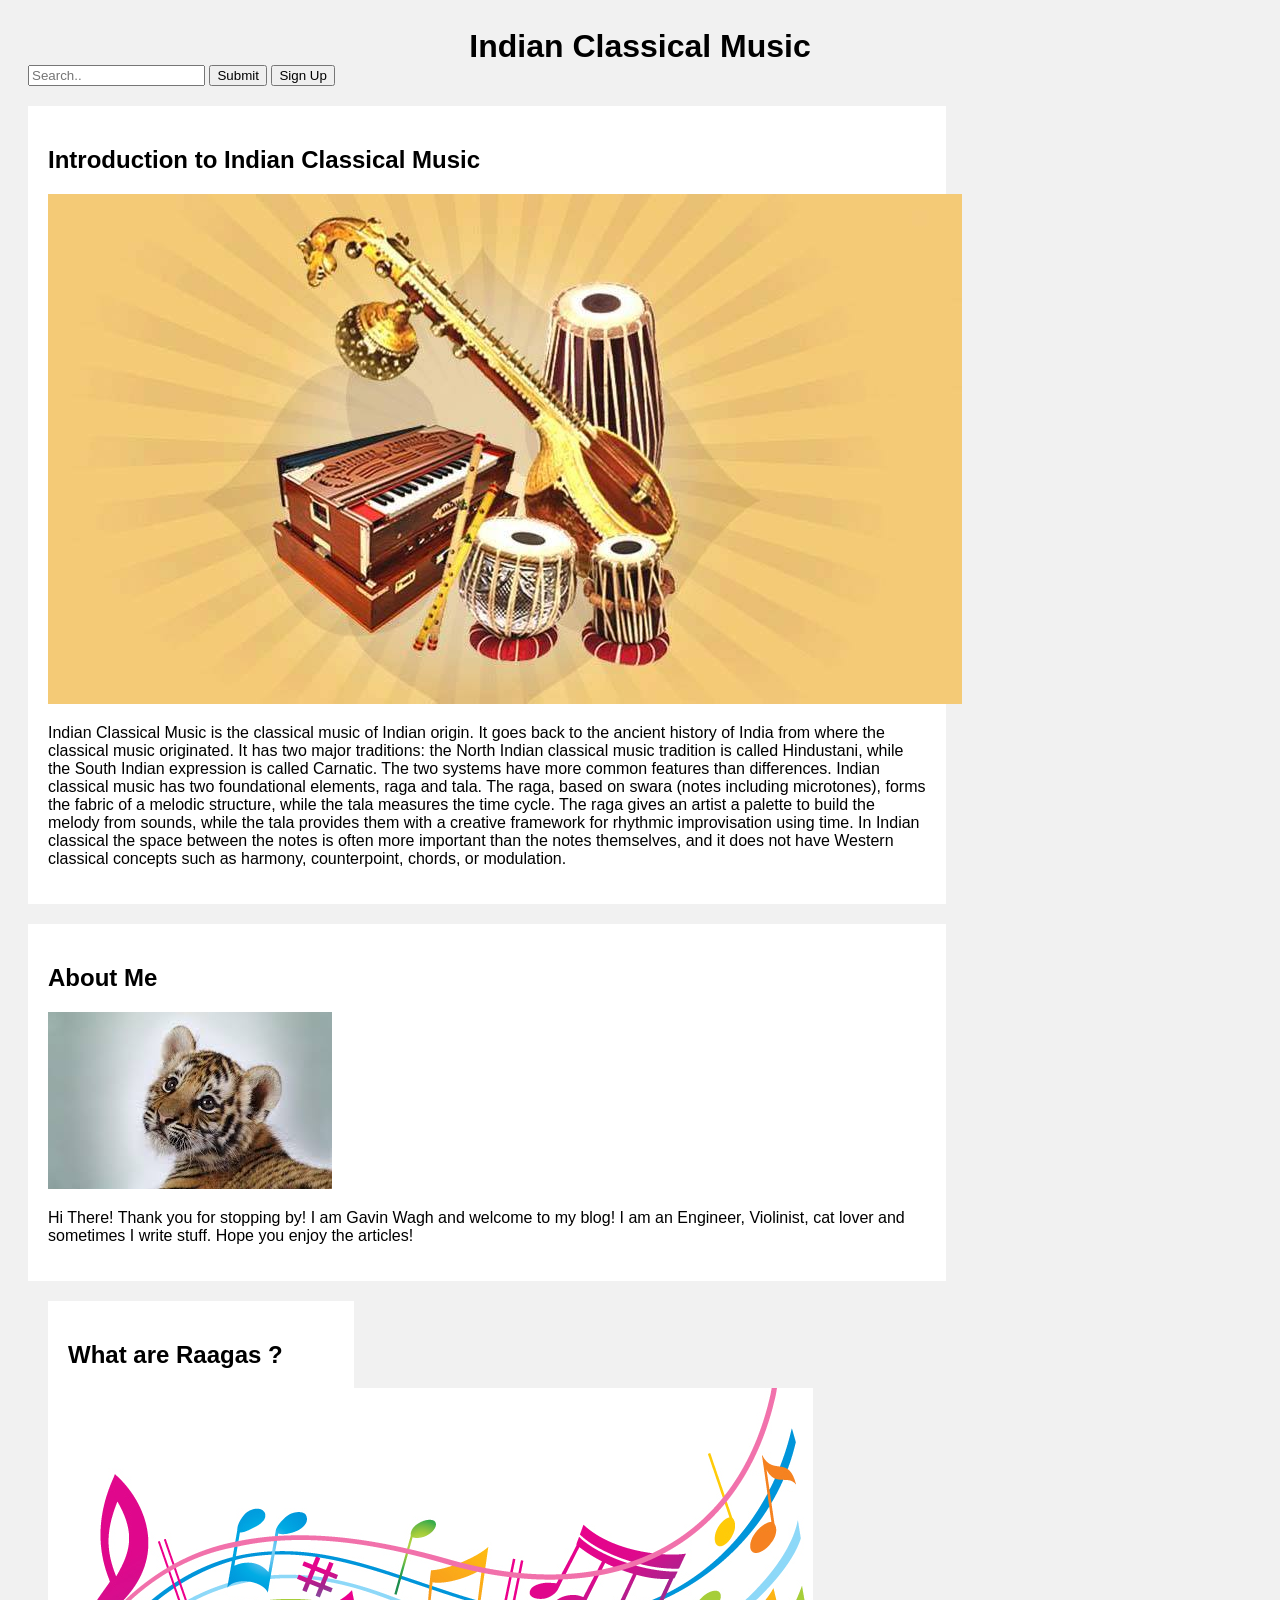
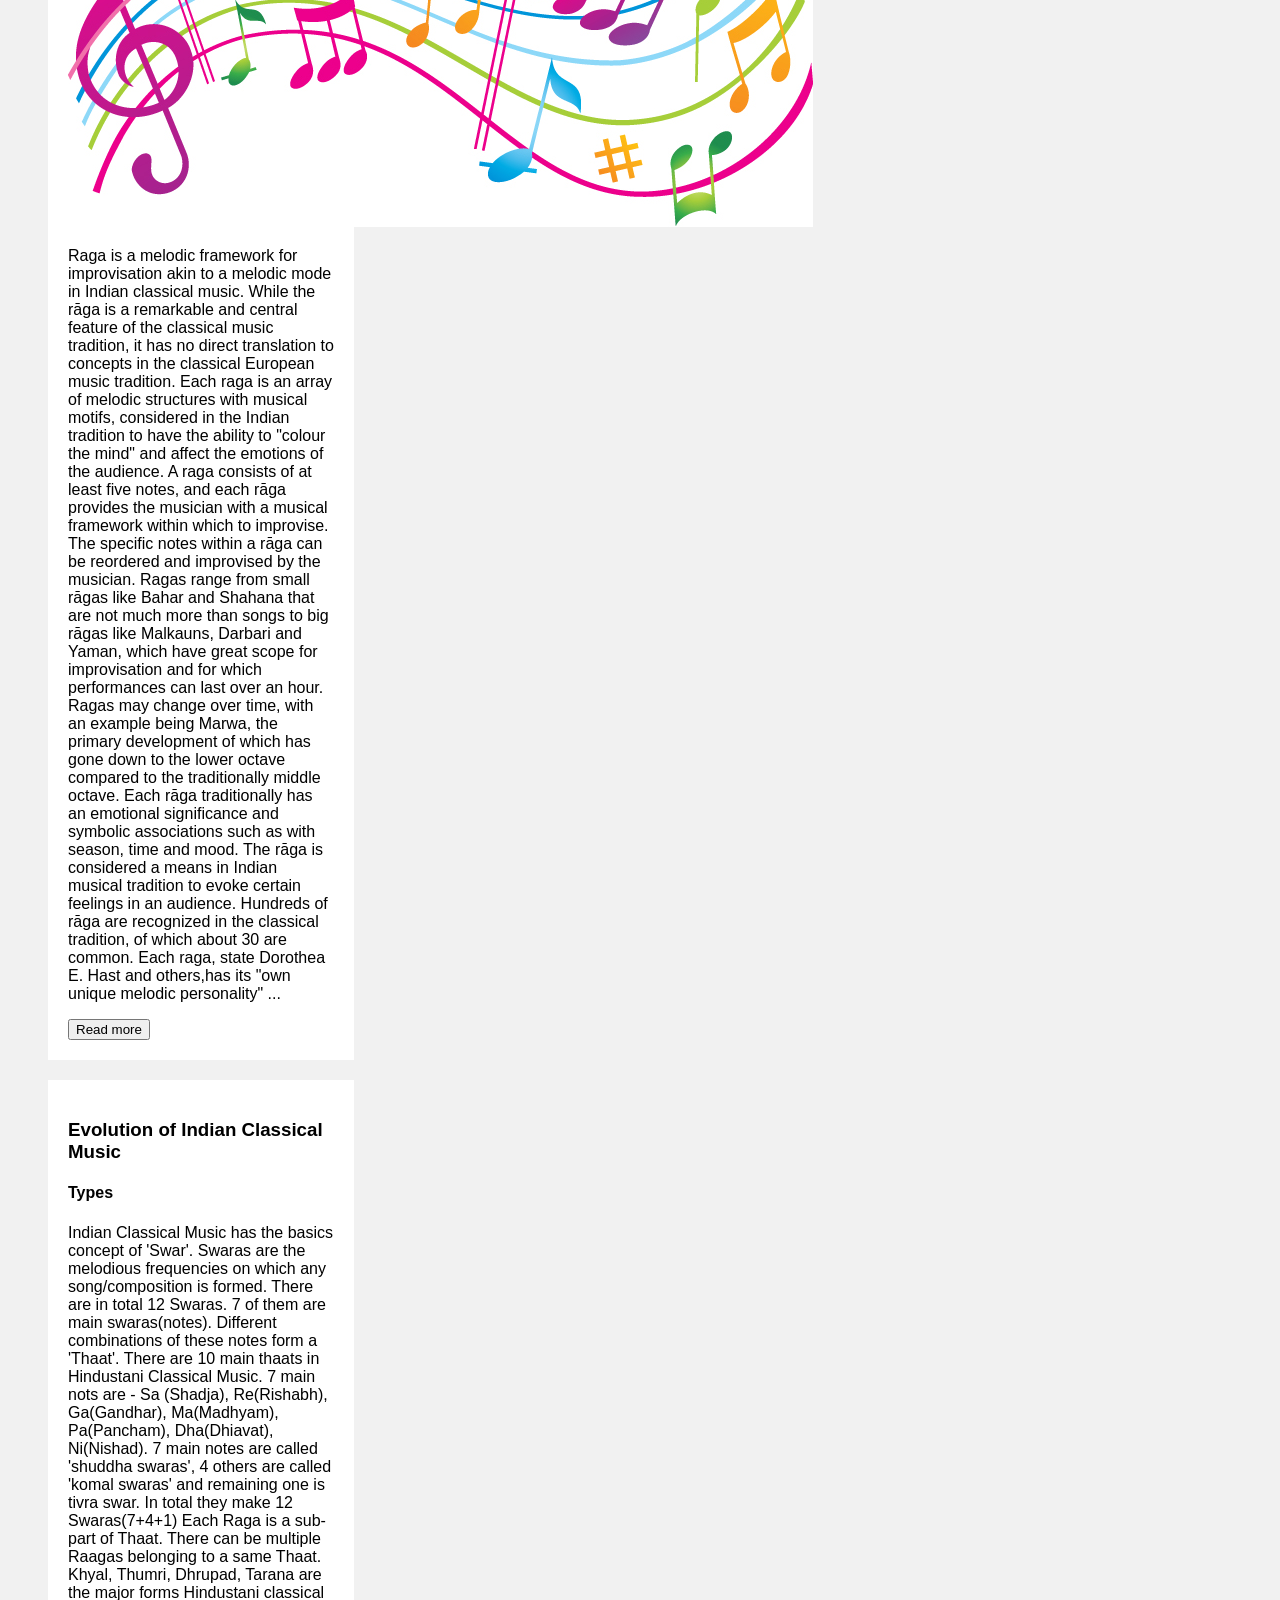
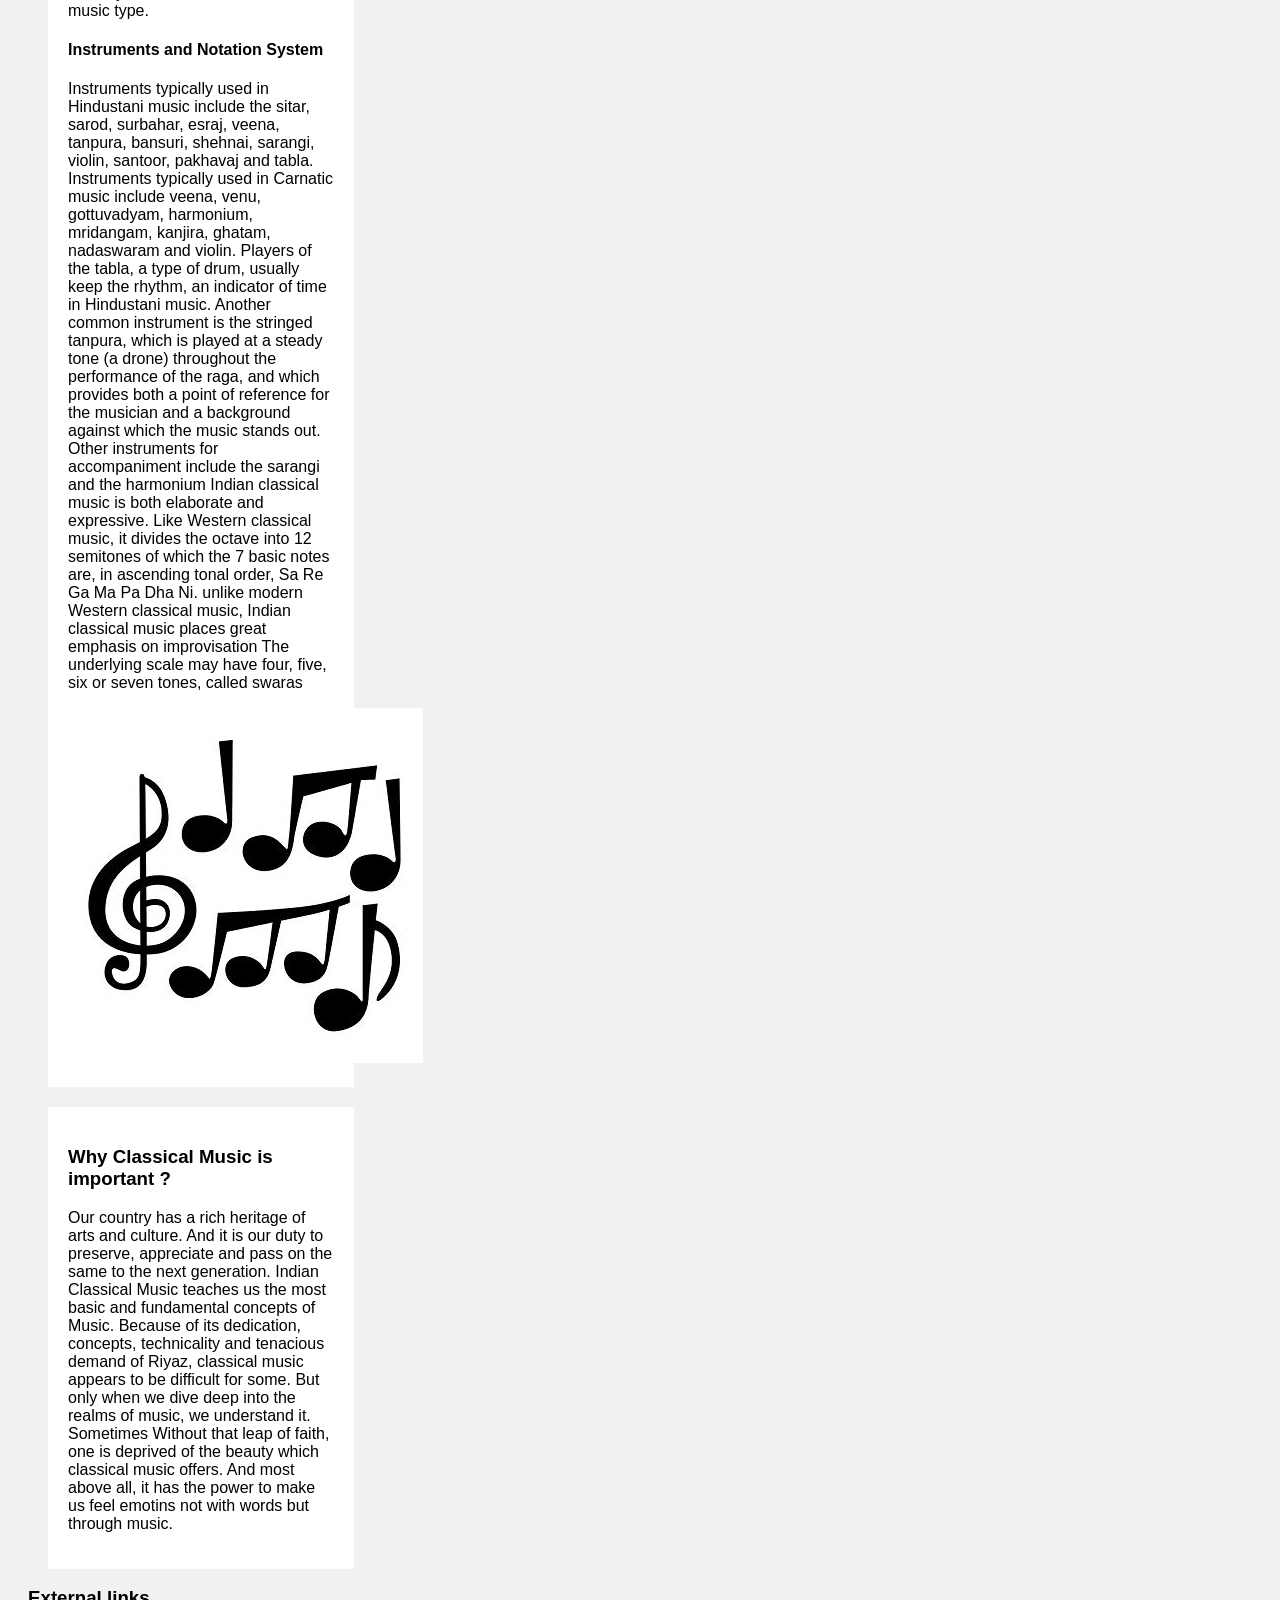
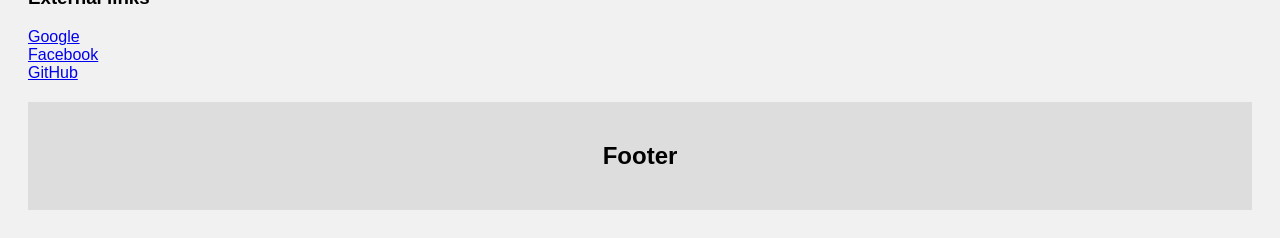
==== task.html @ 598ff1dd "Add files via upload" ====
<!doctype html>
<html lang="en">
  <head>
    <script type = "text/javascript" src="myjs1.js"> </script>
     <link rel="stylesheet" type = "text/css" href="styles1.css">
  </head>
    <div>
  <center> <b><font size="6"> Indian Classical Music </font></b> </center> <input type="text" placeholder="Search..">
  <button type="submit">Submit<i class="search"></i></button>
  <button type="submit" id = "signUpbtn" onclick="showUser()">Sign Up<i class="search"></i></button>
</div>
  <body>
    <div class="row">
      <div class="leftcolumn">
        <div class="card">
          <h2>Introduction to Indian Classical Music</h2>

<img src="indian.jpg">

          <p>Indian Classical Music is the classical music of Indian origin. It goes back to the ancient history of India from
            where the classical music originated. It has two major traditions: the North Indian classical music tradition is called Hindustani, while the South Indian expression is called Carnatic.
The two systems have more common features than differences. Indian classical music has two foundational elements, raga and tala. The raga, based on swara (notes including microtones), forms the fabric of a melodic structure, while the tala measures the time cycle. The raga gives an artist a palette to build the melody from sounds, while the tala provides them with a creative framework for rhythmic improvisation using time. In Indian classical the space between the notes is often more important than the notes themselves, and it does not have Western classical concepts such as harmony, counterpoint, chords, or modulation.
          </p>
        </div>
        <div class="card">
          <h2>About Me</h2>
        <img src="tiger.jpg">
          <p>Hi There! Thank you for stopping by! I am Gavin Wagh and welcome to my blog!
            I am an Engineer, Violinist, cat lover and sometimes I write stuff.
            Hope you enjoy the articles!
          </p>
        </div>
      </div>
      <div class="rightcolumn">
        <div class="card">
          <h2>What are Raagas ?</h2>
          <img src="raaga.jpg">
          <p>
          Raga is a melodic framework for improvisation akin to a melodic mode in Indian classical music. While the rāga is a remarkable and central feature of the classical music tradition, it has no direct translation to concepts in the classical European music tradition. Each raga is an array of melodic structures with musical motifs, considered in the Indian tradition to have the ability to "colour the mind" and affect the emotions of the audience.
A raga consists of at least five notes, and each rāga provides the musician with a musical framework within which to improvise. The specific notes within a rāga can be reordered and improvised by the musician. Ragas range from small rāgas like Bahar and Shahana that are not much more than songs to big rāgas like Malkauns, Darbari and Yaman, which have great scope for improvisation and for which performances can last over an hour. Ragas may change over time, with an example being Marwa, the primary development of which has gone down to the lower octave compared to the traditionally middle octave. Each rāga traditionally has an emotional significance and symbolic associations such as with season, time and mood. The rāga is considered a means in Indian musical tradition to evoke certain feelings in an audience. Hundreds of rāga are recognized in the classical tradition, of which about 30 are common. Each raga, state Dorothea E. Hast and others,has its "own unique melodic personality"
<span id="dots">...</span> <span id="more">
Each Raga is associated with a certain color, texture and time when its played. When a particular Raga is played at the given time it is said to completely exhibit the emotions which the Raga beholds.
Some popular Indian film songs and ghazals use rāgas in their compositions.
      </span></p>
          <button onclick="myFunction()" id="myBtn">Read more</button>

        </div>
        <div class="card">
          <h3>Evolution of Indian Classical Music</h3>

          <h4>Types</h4>
          <p>
            Indian Classical Music has the basics concept of 'Swar'. Swaras are the melodious frequencies on which any song/composition is formed. There are in total 12 Swaras.
            7 of them are main swaras(notes). Different combinations of these notes form a 'Thaat'. There are 10 main thaats in Hindustani Classical Music.
            7 main nots are - Sa (Shadja), Re(Rishabh), Ga(Gandhar), Ma(Madhyam), Pa(Pancham), Dha(Dhiavat), Ni(Nishad).
            7 main notes are called 'shuddha swaras', 4 others are called 'komal swaras' and remaining one is tivra swar. In total they make 12 Swaras(7+4+1)
            Each Raga is a sub-part of Thaat. There can be multiple Raagas belonging to a same Thaat.

            Khyal, Thumri, Dhrupad, Tarana are the major forms Hindustani classical music type.
          </p>

          <h4>Instruments and Notation System</h4>
          <p>
            Instruments typically used in Hindustani music include the sitar, sarod, surbahar, esraj, veena, tanpura, bansuri, shehnai, sarangi, violin, santoor, pakhavaj and tabla. Instruments typically used in Carnatic music include veena, venu, gottuvadyam, harmonium, mridangam, kanjira, ghatam, nadaswaram and violin.
            Players of the tabla, a type of drum, usually keep the rhythm, an indicator of time in Hindustani music. Another common instrument is the stringed tanpura, which is played at a steady tone (a drone) throughout the performance of the raga, and which provides both a point of reference for the musician and a background against which the music stands out.
            Other instruments for accompaniment include the sarangi and the harmonium

            Indian classical music is both elaborate and expressive. Like Western classical music, it divides the octave into 12 semitones of which the 7 basic notes are, in ascending tonal order, Sa Re Ga Ma Pa Dha Ni.
             unlike modern Western classical music, Indian classical music places great emphasis on improvisation
             The underlying scale may have four, five, six or seven tones, called swaras
          </p>
          <img src="notes.jpg">
        </div>
        <div class="card">
          <h3>Why Classical Music is important ?</h3>
          <p>Our country has a rich heritage of arts and culture. And it is our duty to preserve, appreciate and pass on the same
          to the next generation. Indian Classical Music teaches us the most basic and fundamental concepts of Music.
          Because of its dedication, concepts, technicality and tenacious demand of Riyaz, classical music appears to be
          difficult for some. But only when we dive deep into the realms of music, we understand it. Sometimes Without that leap of faith,
         one is deprived of the beauty which classical music offers. And most above all, it has the power to make us feel emotins not with words
       but through music.</p>
        </div>
      </div>
    </div>

<div class="external">
  <h3>External links</h3>
  <a href="https://www.google.com">Google</a> <br>
  <a href="https://www.facebook.com">Facebook</a> <br>
  <a href="https://www.github.com">GitHub</a>
</div>

    <div class="footer">
      <h2>Footer</h2>
    </div>
  </body>
</html>
---- styles1.css ----
body {
  font-family: Arial;
  padding: 20px;
  background: #f1f1f1;
}

/* Header/Blog Title */
.header {
  padding: 30px;
  font-size: 40px;
  text-align: center;
  background: white;
}

/* Create two unequal columns that floats next to each other */
/* Left column */
.leftcolumn {
  float: left;
  width: 75%;
}

/* Right column */
.rightcolumn {
  float: left;
  width: 25%;
  padding-left: 20px;
}

/* Fake image */
.fakeimg {
  background-color: #aaa;
  width: 100%;
  padding: 20px;
}
#more {display: none;}
/* Add a card effect for articles */
.card {
  background-color: white;
  padding: 20px;
  margin-top: 20px;
}

/* Clear floats after the columns */
.row:after {
  content: "";
  display: table;
  clear: both;
}

/* Footer */
.footer {
  padding: 20px;
  text-align: center;
  background: #ddd;
  margin-top: 20px;
}

/* Responsive layout - when the screen is less than 800px wide, make the two columns stack on top of each other instead of next to each other */
@media screen and (max-width: 800px) {
  .leftcolumn, .rightcolumn {
    width: 100%;
    padding: 0;
  }
}
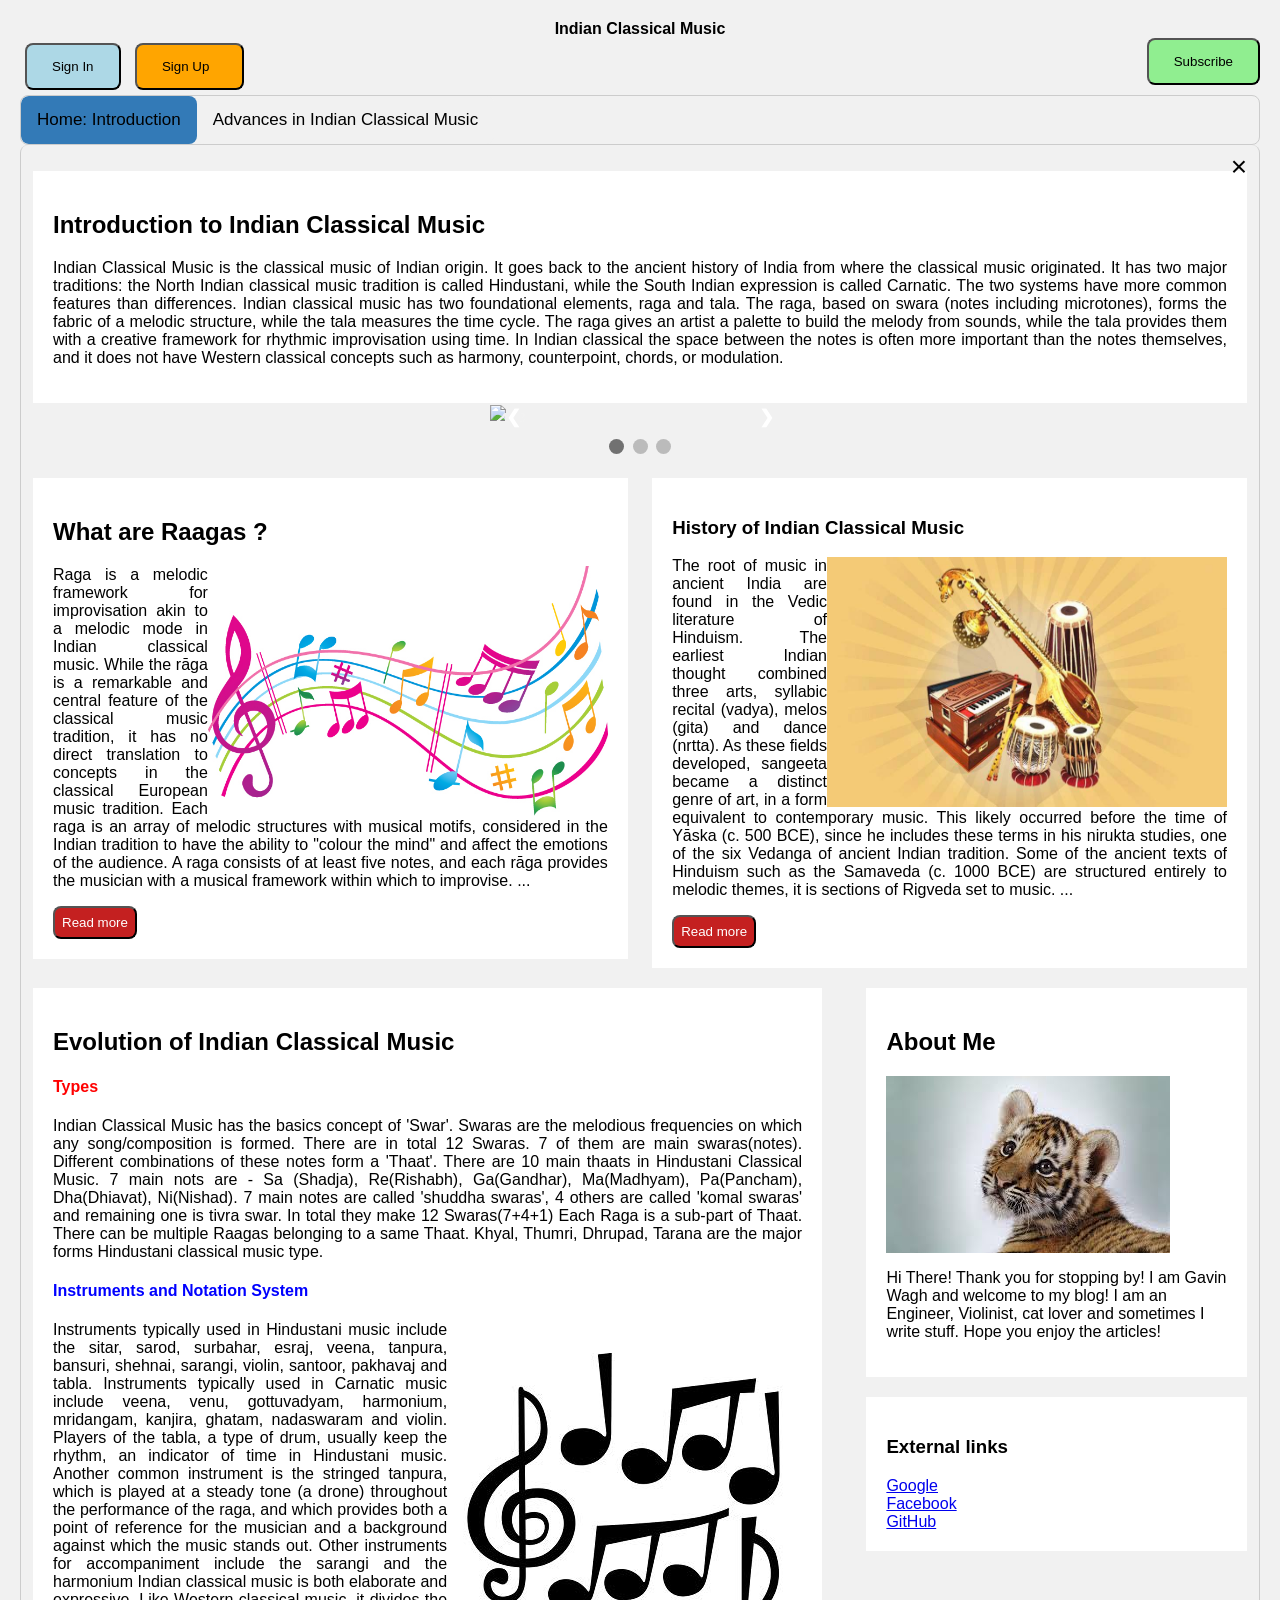
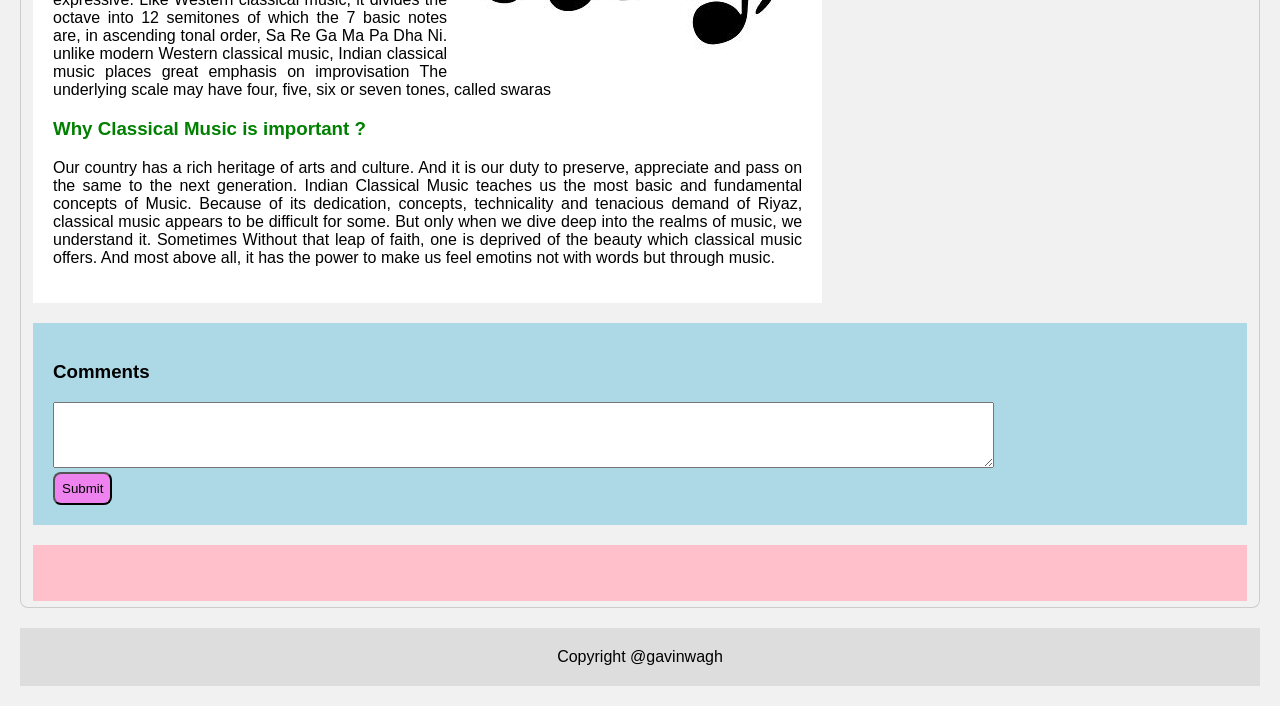
==== commit d9229cc4: "Add files via upload" ====
--- a/task.html
+++ b/task.html
@@ -1,97 +1,370 @@
 <!doctype html>
 <html lang="en">
   <head>
+    <script src="https://ajax.googleapis.com/ajax/libs/jquery/3.4.1/jquery.min.js"></script>
+    <script type="application/json" src="userDetails.json"></script>
     <script type = "text/javascript" src="myjs1.js"> </script>
+
+
+<style>
+#hide1{
+display:"none";
+}
+</style>
      <link rel="stylesheet" type = "text/css" href="styles1.css">
   </head>
-    <div>
-  <center> <b><font size="6"> Indian Classical Music </font></b> </center> <input type="text" placeholder="Search..">
-  <button type="submit">Submit<i class="search"></i></button>
-  <button type="submit" id = "signUpbtn" onclick="showUser()">Sign Up<i class="search"></i></button>
+
+  <center> <b><font="Georgia" font size="6"> Indian Classical Music </font></b> </center>
+<button type="submit" id = "signInbtn" onclick="signin()"><span>Sign In</span><i class="search"></i></button>
+<button type="submit" id = "subscribe" onclick="function3()" style="float: right;"><span>Subscribe</span></button>
+  <button type="submit" id = "signUpbtn" onclick="signUp()" ><span>Sign Up</span><i class="search"></i></button>
 </div>
   <body>
+
+    <div id="myModal1" class="modal1">
+      <!-- Modal content -->
+      <div class="modal-content1">
+        <span class="close1">&times;</span>
+
+<form style="background-color:lightblue">
+  Username:<br>
+  <input type="text" id="username1">
+  <br>
+  <br>
+  Password:<br>
+<input type="password" id="password" pattern="(?=.*\d)(?=.*[a-z])(?=.*[A-Z]).{8,}" title="Must contain at least one number and one uppercase and lowercase letter, and at least 8 or more characters">
+  <input type="submit" id="Login">
+</form>
+      </div>
+    </div>
+
+    <div id="myModal2" class="modal2">
+      <!-- Modal content -->
+      <div class="modal-content2">
+        <span class="close2">&times;</span>
+
+<form style="background-color:orange">
+
+  First Name:<br>
+  <input type="text" id="username2">
+  <br>
+  <br>
+  Last Name:<br>
+  <input type="text" id="username2">
+  <br>
+  <br>
+  Username:<br>
+  <input type="text" id="username2">
+  <br>
+  <br>
+  Email Id:<br>
+  <input type="email" id="username2" pattern="[a-z0-9._%+-]+@[a-z0-9.-]+\.[a-z]{2,}$">
+  <br>
+  <br>
+  Date of Birth:<br>
+  <input type="date" id="username2">
+  <br>
+  <br>
+  Password:<br>
+  <input type="password" id="password1" name="password1" pattern="(?=.*\d)(?=.*[a-z])(?=.*[A-Z]).{8,}" title="Must contain at least one number and one uppercase and lowercase letter, and at least 8 or more characters">
+  <br>
+  <br>
+  Confirm Password:<br>
+  <input type="password" id="confirmpasswd" name="password2">
+
+  <br>
+  <br>
+  Gender:<br>
+  <input type="radio" name="gender" value="male" checked> Male<br>
+  <input type="radio" name="gender" value="female"> Female<br>
+  <input type="radio" name="gender" value="other"> Other
+  <br><br>
+  <input type="submit" id="Login">
+</form>
+      </div>
+    </div>
+
+
+<div class="tab">
+  <button class="tablinks" onclick="openPage(event, 'Home')" id="defaultOpen">Home: Introduction</button>
+  <button class="tablinks" onclick="openPage(event, 'advances')" >Advances in Indian Classical Music</button>
+</div>
+
+<div id="Home" class="tabcontent">
+<span onclick="this.parentElement.style.display='none'" class="topright">&times</span>
     <div class="row">
-      <div class="leftcolumn">
         <div class="card">
+            <div class="main">
           <h2>Introduction to Indian Classical Music</h2>
-
-<img src="indian.jpg">
 
           <p>Indian Classical Music is the classical music of Indian origin. It goes back to the ancient history of India from
             where the classical music originated. It has two major traditions: the North Indian classical music tradition is called Hindustani, while the South Indian expression is called Carnatic.
 The two systems have more common features than differences. Indian classical music has two foundational elements, raga and tala. The raga, based on swara (notes including microtones), forms the fabric of a melodic structure, while the tala measures the time cycle. The raga gives an artist a palette to build the melody from sounds, while the tala provides them with a creative framework for rhythmic improvisation using time. In Indian classical the space between the notes is often more important than the notes themselves, and it does not have Western classical concepts such as harmony, counterpoint, chords, or modulation.
           </p>
         </div>
-        <div class="card">
-          <h2>About Me</h2>
-        <img src="tiger.jpg">
-          <p>Hi There! Thank you for stopping by! I am Gavin Wagh and welcome to my blog!
-            I am an Engineer, Violinist, cat lover and sometimes I write stuff.
-            Hope you enjoy the articles!
-          </p>
-        </div>
-      </div>
-      <div class="rightcolumn">
-        <div class="card">
-          <h2>What are Raagas ?</h2>
-          <img src="raaga.jpg">
-          <p>
-          Raga is a melodic framework for improvisation akin to a melodic mode in Indian classical music. While the rāga is a remarkable and central feature of the classical music tradition, it has no direct translation to concepts in the classical European music tradition. Each raga is an array of melodic structures with musical motifs, considered in the Indian tradition to have the ability to "colour the mind" and affect the emotions of the audience.
-A raga consists of at least five notes, and each rāga provides the musician with a musical framework within which to improvise. The specific notes within a rāga can be reordered and improvised by the musician. Ragas range from small rāgas like Bahar and Shahana that are not much more than songs to big rāgas like Malkauns, Darbari and Yaman, which have great scope for improvisation and for which performances can last over an hour. Ragas may change over time, with an example being Marwa, the primary development of which has gone down to the lower octave compared to the traditionally middle octave. Each rāga traditionally has an emotional significance and symbolic associations such as with season, time and mood. The rāga is considered a means in Indian musical tradition to evoke certain feelings in an audience. Hundreds of rāga are recognized in the classical tradition, of which about 30 are common. Each raga, state Dorothea E. Hast and others,has its "own unique melodic personality"
-<span id="dots">...</span> <span id="more">
+      </div>
+
+      <div class="slideshow-container">
+
+      <div class="mySlides fade">
+        <div class="numbertext">1 / 3</div>
+        <img src="einstein.jpg" id="defaultSlide"style="width:100%">
+        <div class="text"></div>
+      </div>
+
+      <div class="mySlides fade">
+        <div class="numbertext">2 / 3</div>
+        <img src="music4.jpg" style="width:100%">
+        <div class="text"></div>
+      </div>
+
+      <div class="mySlides fade">
+        <div class="numbertext">3 / 3</div>
+        <img src="music3.jpg" style="width:100%">
+        <div class="text"></div>
+      </div>
+
+      <a class="prev" onclick="plusSlides(-1)">&#10094;</a>
+      <a class="next" onclick="plusSlides(1)">&#10095;</a>
+
+      </div>
+      <br>
+
+      <div style="text-align:center">
+        <span class="dot" onclick="currentSlide(1)"></span>
+        <span class="dot" onclick="currentSlide(2)"></span>
+        <span class="dot" onclick="currentSlide(3)"></span>
+      </div>
+
+
+
+<div class="leftcolumn1">
+  <div class="card">
+  <h2>What are Raagas ?</h2>
+  <img id="raagas" src="raaga.jpg" height="250" width="400">
+  <p>
+  Raga is a melodic framework for improvisation akin to a melodic mode in Indian classical music. While the rāga is a remarkable and central feature of the classical music tradition, it has no direct translation to concepts in the classical European music tradition. Each raga is an array of melodic structures with musical motifs, considered in the Indian tradition to have the ability to "colour the mind" and affect the emotions of the audience.
+A raga consists of at least five notes, and each rāga provides the musician with a musical framework within which to improvise. <span id="dots1">...</span> <span id="more1">The specific notes within a rāga can be reordered and improvised by the musician. Ragas range from small rāgas like Bahar and Shahana that are not much more than songs to big rāgas like Malkauns, Darbari and Yaman, which have great scope for improvisation and for which performances can last over an hour. Ragas may change over time, with an example being Marwa, the primary development of which has gone down to the lower octave compared to the traditionally middle octave. Each rāga traditionally has an emotional significance and symbolic associations such as with season, time and mood. The rāga is considered a means in Indian musical tradition to evoke certain feelings in an audience. Hundreds of rāga are recognized in the classical tradition, of which about 30 are common. Each raga, state Dorothea E. Hast and others,has its "own unique melodic personality"
+
 Each Raga is associated with a certain color, texture and time when its played. When a particular Raga is played at the given time it is said to completely exhibit the emotions which the Raga beholds.
 Some popular Indian film songs and ghazals use rāgas in their compositions.
-      </span></p>
-          <button onclick="myFunction()" id="myBtn">Read more</button>
-
-        </div>
-        <div class="card">
-          <h3>Evolution of Indian Classical Music</h3>
-
-          <h4>Types</h4>
-          <p>
-            Indian Classical Music has the basics concept of 'Swar'. Swaras are the melodious frequencies on which any song/composition is formed. There are in total 12 Swaras.
-            7 of them are main swaras(notes). Different combinations of these notes form a 'Thaat'. There are 10 main thaats in Hindustani Classical Music.
-            7 main nots are - Sa (Shadja), Re(Rishabh), Ga(Gandhar), Ma(Madhyam), Pa(Pancham), Dha(Dhiavat), Ni(Nishad).
-            7 main notes are called 'shuddha swaras', 4 others are called 'komal swaras' and remaining one is tivra swar. In total they make 12 Swaras(7+4+1)
-            Each Raga is a sub-part of Thaat. There can be multiple Raagas belonging to a same Thaat.
-
-            Khyal, Thumri, Dhrupad, Tarana are the major forms Hindustani classical music type.
-          </p>
-
-          <h4>Instruments and Notation System</h4>
-          <p>
-            Instruments typically used in Hindustani music include the sitar, sarod, surbahar, esraj, veena, tanpura, bansuri, shehnai, sarangi, violin, santoor, pakhavaj and tabla. Instruments typically used in Carnatic music include veena, venu, gottuvadyam, harmonium, mridangam, kanjira, ghatam, nadaswaram and violin.
-            Players of the tabla, a type of drum, usually keep the rhythm, an indicator of time in Hindustani music. Another common instrument is the stringed tanpura, which is played at a steady tone (a drone) throughout the performance of the raga, and which provides both a point of reference for the musician and a background against which the music stands out.
-            Other instruments for accompaniment include the sarangi and the harmonium
-
-            Indian classical music is both elaborate and expressive. Like Western classical music, it divides the octave into 12 semitones of which the 7 basic notes are, in ascending tonal order, Sa Re Ga Ma Pa Dha Ni.
-             unlike modern Western classical music, Indian classical music places great emphasis on improvisation
-             The underlying scale may have four, five, six or seven tones, called swaras
-          </p>
-          <img src="notes.jpg">
-        </div>
-        <div class="card">
-          <h3>Why Classical Music is important ?</h3>
-          <p>Our country has a rich heritage of arts and culture. And it is our duty to preserve, appreciate and pass on the same
-          to the next generation. Indian Classical Music teaches us the most basic and fundamental concepts of Music.
-          Because of its dedication, concepts, technicality and tenacious demand of Riyaz, classical music appears to be
-          difficult for some. But only when we dive deep into the realms of music, we understand it. Sometimes Without that leap of faith,
-         one is deprived of the beauty which classical music offers. And most above all, it has the power to make us feel emotins not with words
-       but through music.</p>
-        </div>
-      </div>
-    </div>
-
-<div class="external">
+</span></p>
+  <button onclick="myFunction1()" id="myBtn1">Read more</button>
+</div>
+</div>
+
+
+<div class=rightcolumn1>
+<div class="card">
+
+<h3>History of Indian Classical Music</h3>
+<img id ="raagas" src="indian.jpg" height="250" width="400">
+
+
+<p>The root of music in ancient India are found in the Vedic literature of Hinduism. The earliest Indian thought combined three arts, syllabic recital (vadya), melos (gita) and dance (nrtta). As these fields developed, sangeeta became a distinct genre of art, in a form equivalent to contemporary music. This likely occurred before the time of Yāska (c. 500 BCE), since he includes these terms in his nirukta studies, one of the six Vedanga of ancient Indian tradition. Some of the ancient texts of Hinduism such as the Samaveda (c. 1000 BCE) are structured entirely to melodic themes, it is sections of Rigveda set to music.
+<span id="dots2">...</span> <span id="more2">
+The Samaveda is organized into two formats. One part is based on the musical meter, another by the aim of the rituals. The text is written with embedded coding, where swaras (octave notes) are either shown above or within the text, or the verse is written into parvans (knot or member) in simple words this embedded code of swaras is like the skeleton of the song. The swaras have about 12 different forms and different combinations of these swaras are made to sit under the names of different ragas. The specific code of a song clearly tells us what combination of swaras are present in a specific song. The lyrical part of the song is called "sahityam" and sahityam is just like singing the swaras altogether but using the lyrics of the song. The code in the form of swaras have even the notation of which note to be sung high and which one low. The hymns of Samaveda contain melodic content, form, rhythm and metric organization.[19] This structure is, however, not unique or limited to Samaveda. The Rigveda embeds the musical meter too, without the kind of elaboration found in the Samaveda. For example, the Gayatri mantra contains three metric lines of exactly eight syllables, with an embedded ternary rhythm.
+</span></p>
+<button onclick="myFunction2()" id="myBtn2">Read more</button>
+</div>
+</div>
+
+
+<div class="leftcolumn">
+<div class="card">
+  <h2>Evolution of Indian Classical Music</h2>
+  <h4 style="color:red">Types</h4>
+
+  <p>
+    Indian Classical Music has the basics concept of 'Swar'. Swaras are the melodious frequencies on which any song/composition is formed. There are in total 12 Swaras.
+    7 of them are main swaras(notes). Different combinations of these notes form a 'Thaat'. There are 10 main thaats in Hindustani Classical Music.
+    7 main nots are - Sa (Shadja), Re(Rishabh), Ga(Gandhar), Ma(Madhyam), Pa(Pancham), Dha(Dhiavat), Ni(Nishad).
+    7 main notes are called 'shuddha swaras', 4 others are called 'komal swaras' and remaining one is tivra swar. In total they make 12 Swaras(7+4+1)
+    Each Raga is a sub-part of Thaat. There can be multiple Raagas belonging to a same Thaat.
+
+    Khyal, Thumri, Dhrupad, Tarana are the major forms Hindustani classical music type.
+  </p>
+
+  <h4 style="color:blue">Instruments and Notation System</h4>
+  <img id = "raagas"src="notes.jpg">
+  <p>
+    Instruments typically used in Hindustani music include the sitar, sarod, surbahar, esraj, veena, tanpura, bansuri, shehnai, sarangi, violin, santoor, pakhavaj and tabla. Instruments typically used in Carnatic music include veena, venu, gottuvadyam, harmonium, mridangam, kanjira, ghatam, nadaswaram and violin.
+    Players of the tabla, a type of drum, usually keep the rhythm, an indicator of time in Hindustani music. Another common instrument is the stringed tanpura, which is played at a steady tone (a drone) throughout the performance of the raga, and which provides both a point of reference for the musician and a background against which the music stands out.
+    Other instruments for accompaniment include the sarangi and the harmonium
+
+    Indian classical music is both elaborate and expressive. Like Western classical music, it divides the octave into 12 semitones of which the 7 basic notes are, in ascending tonal order, Sa Re Ga Ma Pa Dha Ni.
+     unlike modern Western classical music, Indian classical music places great emphasis on improvisation
+     The underlying scale may have four, five, six or seven tones, called swaras
+  </p>
+
+<h3 style="color: green">Why Classical Music is important ?</h3>
+
+<p>Our country has a rich heritage of arts and culture. And it is our duty to preserve, appreciate and pass on the same
+to the next generation. Indian Classical Music teaches us the most basic and fundamental concepts of Music.
+Because of its dedication, concepts, technicality and tenacious demand of Riyaz, classical music appears to be
+difficult for some. But only when we dive deep into the realms of music, we understand it. Sometimes Without that leap of faith,
+one is deprived of the beauty which classical music offers. And most above all, it has the power to make us feel emotins not with words
+but through music.</p>
+</div>
+</div>
+
+
+<div class="rightcolumn">
+  <div class="about">
+    <h2>About Me</h2>
+  <img src="tiger.jpg">
+    <p>Hi There! Thank you for stopping by! I am Gavin Wagh and welcome to my blog!
+      I am an Engineer, Violinist, cat lover and sometimes I write stuff.
+      Hope you enjoy the articles!
+    </p>
+  </div>
+</div>
+
+<div class="rightcolumn">
+<div class="card">
   <h3>External links</h3>
   <a href="https://www.google.com">Google</a> <br>
   <a href="https://www.facebook.com">Facebook</a> <br>
   <a href="https://www.github.com">GitHub</a>
 </div>
-
-    <div class="footer">
-      <h2>Footer</h2>
-    </div>
-  </body>
+</div>
+    </div>
+
+    <div class="card" style="background-color:lightblue">
+    <h3 >Comments</h3>
+    <textarea rows="4" cols="115" id="comment"></textarea><br>
+    <button type="submit" onclick="comment()" class="search1">Submit</button>
+    </div>
+
+
+    <div id="hide1" class="card" style="background-color:pink">
+    <p><span id="display"></p>
+    </div>
+</div>
+
+<div id="advances" class="tabcontent">
+<span onclick="this.parentElement.style.display='none'" class="topright">&times</span>
+  <h3>Advances in Indian Classical Music</h3>
+  <p>Stay tuned!!</p>
+</div>
+
+<div class="footer">
+Copyright @gavinwagh
+</div>
+
+<script>
+  document.getElementById("defaultOpen").click();
+
+  var slideIndex = 1;
+showSlides(slideIndex);
+
+function plusSlides(n) {
+  showSlides(slideIndex += n);
+}
+
+function currentSlide(n) {
+  showSlides(slideIndex = n);
+}
+
+function showSlides(n) {
+  var i;
+  var slides = document.getElementsByClassName("mySlides");
+  var dots = document.getElementsByClassName("dot");
+  if (n > slides.length) {slideIndex = 1}
+  if (n < 1) {slideIndex = slides.length}
+  for (i = 0; i < slides.length; i++) {
+      slides[i].style.display = "none";
+  }
+  for (i = 0; i < dots.length; i++) {
+      dots[i].className = dots[i].className.replace(" active", "");
+  }
+  slides[slideIndex-1].style.display = "block";
+  dots[slideIndex-1].className += " active";
+  setTimeout(showSlides, 1000);
+}
+
+
+  var modal1 = document.getElementById("myModal1");
+
+  // Get the button that opens the modal
+  var btn1 = document.getElementById("signInbtn");
+
+  // Get the <span> element that closes the modal
+  var span1 = document.getElementsByClassName("close1")[0];
+
+  // When the user clicks the button, open the modal
+  function signin() {
+//  btn.onclick = function() {
+    modal1.style.display = "block";
+  }
+
+  // When the user clicks on <span> (x), close the modal
+  span1.onclick = function() {
+    modal1.style.display = "none";
+  }
+
+  // When the user clicks anywhere outside of the modal, close it
+  window.onclick = function(event) {
+    if (event.target == modal1) {
+      modal1.style.display = "none";
+    }
+  }
+
+  var modal2 = document.getElementById("myModal2");
+
+  // Get the button that opens the modal
+  var btn2 = document.getElementById("signUpbtn");
+
+  // Get the <span> element that closes the modal
+  var span2 = document.getElementsByClassName("close2")[0];
+
+  // When the user clicks the button, open the modal
+  function signUp() {
+//  btn.onclick = function() {
+    modal2.style.display = "block";
+  }
+
+  // When the user clicks on <span> (x), close the modal
+  span2.onclick = function() {
+    modal2.style.display = "none";
+  }
+
+  // When the user clicks anywhere outside of the modal, close it
+  window.onclick = function(event) {
+    if (event.target == modal2) {
+      modal2.style.display = "none";
+    }
+  }
+
+
+  var password1 = document.getElementById('password1');
+  var password2 = document.getElementById('confirmpasswd');
+       // If password not entered
+       function validatePassword(){
+if(password1.value != confirmpasswd.value) {
+ confirmpasswd.setCustomValidity("Passwords Don't Match");
+} else {
+ confirmpasswd.setCustomValidity('');
+}
+}
+
+password1.onchange = validatePassword;
+confirmpasswd.onkeyup = validatePassword;
+
+function comment() {
+  var message =  document.getElementById("comment").value
+  //var x = document.getElementById("hide").value;
+//  if (x.style.display === "none"){
+//    x.style.display = "none";
+  //}
+  //else {
+    display.innerHTML=message;
+//  }
+//  for (i=0;i<=message;i++){
+
+// }
+      }
+</script>
+
+</body>
 </html>
--- a/styles1.css
+++ b/styles1.css
@@ -12,32 +12,205 @@
   background: white;
 }
 
+
+.main {
+
+  margin-top: 20px;
+width: 100%
+padding: 10px;
+}
+
+#raagas {
+  float: right;
+}
+
+#signInbtn{
+border-radius: 8px;
+background-color: lightblue;
+padding: 14px 25px;
+transition: all 0.5s;
+  cursor: pointer;
+  margin: 5px;
+}
+
+#signInbtn span {
+  cursor: pointer;
+  display: inline-block;
+  position: relative;
+  transition: 0.5s;
+}
+
+#signInbtn:hover span {
+  padding-right: 25px;
+}
+
+#signInbtn span:after {
+  content: '\00bb';
+  position: absolute;
+  opacity: 0;
+  top: 0;
+  right: -20px;
+  transition: 0.5s;
+}
+
+
+#signInbtn:hover span:after {
+  opacity: 1;
+  right: 0;
+}
+
+#subscribe{
+border-radius: 8px;
+background-color: lightgreen;
+padding: 14px 25px;
+transition: all 0.5s;
+  cursor: pointer;
+
+}
+
+
+#signUpbtn{
+border-radius: 8px;
+background-color: orange;
+padding: 14px 25px;
+transition: all 0.5s;
+  cursor: pointer;
+  margin: 5px;
+}
+
+#signUpbtn span {
+  cursor: pointer;
+  display: inline-block;
+  position: relative;
+  transition: 0.5s;
+}
+
+#signUpbtn:hover span {
+  padding-left: 25px;
+}
+
+#signUpbtn span:after {
+  content: '\00bb';
+  position: relative;
+  opacity: 0;
+  top: 0;
+  left: -60px;
+  transition: 0.5s;
+}
+
+
+#signUpbtn:hover span:after {
+  opacity: 1;
+  right: 0;
+}
+
+#myBtn1{
+background-color: #C42020;
+padding: 7px;
+border-radius: 8px;
+color: white;
+cursor: pointer;
+}
+
+#myBtn2{
+background-color: #C42020;
+border-radius: 8px;
+padding: 7px;
+color: white;
+cursor: pointer;
+}
+
+
+#username1{
+  padding: 7px;
+  border-radius: 8px;
+}
+
+
+#password1{
+  padding: 7px;
+  border-radius: 8px;
+}
+
+#confirmpasswd{
+  padding: 7px;
+  border-radius: 8px;
+}
+
+#password{
+  padding: 7px;
+  border-radius: 8px;
+}
+
+#username2{
+  padding: 7px;
+  border-radius: 8px;
+}
+
+
+#password2{
+  padding: 7px;
+  border-radius: 8px;
+}
+
+#Login{
+background-color: darkgreen;
+padding: 7px;
+border-radius: 8px;
+color: white;
+cursor: pointer;
+}
+
 /* Create two unequal columns that floats next to each other */
 /* Left column */
 .leftcolumn {
   float: left;
-  width: 75%;
+  width: 65%;
 }
 
 /* Right column */
 .rightcolumn {
+  float: right;
+  width: 33%;
+  padding-left: 20px;
+}
+
+.leftcolumn1 {
   float: left;
-  width: 25%;
-  padding-left: 20px;
-}
-
-/* Fake image */
-.fakeimg {
-  background-color: #aaa;
-  width: 100%;
-  padding: 20px;
-}
-#more {display: none;}
+  width: 49%;
+}
+
+.rightcolumn1 {
+float: right;
+width: 49%
+
+}
+
+
+.about {
+  float: right;
+  background-color: white;
+  padding: 20px;
+  margin-top: 20px;
+}
+
+#more1 {display: none;}
+
+#more2 {display: none;}
 /* Add a card effect for articles */
 .card {
   background-color: white;
   padding: 20px;
+  text-align: justify;
   margin-top: 20px;
+}
+
+.search1{
+background-color: violet;
+text-align: center;
+border-radius: 8px;
+padding: 7px;
+cursor: pointer;
 }
 
 /* Clear floats after the columns */
@@ -46,6 +219,56 @@
   display: table;
   clear: both;
 }
+
+.tab {
+  overflow: hidden;
+  border: 1px solid #ccc;
+  border-radius: 8px;
+  background-color: #f1f1f1;
+}
+
+/* Style the buttons inside the tab */
+.tab button {
+  background-color: inherit;
+  border-radius: 8px;
+  float: left;
+  border: none;
+  outline: none;
+  cursor: pointer;
+  padding: 14px 16px;
+  transition: 0.3s;
+  font-size: 17px;
+
+}
+
+/* Change background color of buttons on hover */
+.tab button:hover {
+  background-color: #337AB7;
+  color: white;
+}
+
+/* Create an active/current tablink class */
+.tab button.active {
+  background-color: #337AB7;
+}
+
+/* Style the tab content */
+.tabcontent {
+  display: none;
+  padding: 6px 12px;
+  border: 1px solid #ccc;
+  border-radius: 8px;
+  border-top: none;
+}
+
+/* Style the close button */
+.topright {
+  float: right;
+  cursor: pointer;
+  font-size: 28px;
+}
+
+.topright:hover {color: red;}
 
 /* Footer */
 .footer {
@@ -62,3 +285,182 @@
     padding: 0;
   }
 }
+
+
+* {box-sizing: border-box}
+body {font-family: Verdana, sans-serif; margin:0}
+.mySlides {display: none;}
+img {vertical-align: middle;}
+
+/* Slideshow container */
+.slideshow-container {
+  max-width: 300px;
+  position: relative;
+  margin: auto;
+}
+
+/* Next & previous buttons */
+.prev, .next {
+  cursor: pointer;
+  position: absolute;
+  top: 50%;
+  width: auto;
+  padding: 16px;
+  margin-top: -22px;
+  color: white;
+  font-weight: bold;
+  font-size: 18px;
+  transition: 0.6s ease;
+  border-radius: 0 3px 3px 0;
+  user-select: none;
+}
+
+/* Position the "next button" to the right */
+.next {
+  right: 0;
+  border-radius: 3px 0 0 3px;
+}
+
+/* On hover, add a black background color with a little bit see-through */
+.prev:hover, .next:hover {
+  background-color: rgba(0,0,0,0.8);
+}
+
+/* Caption text */
+.text {
+  color: #f2f2f2;
+  font-size: 15px;
+  padding: 8px 12px;
+  position: absolute;
+  bottom: 8px;
+  width: 100%;
+  text-align: center;
+}
+
+/* Number text (1/3 etc) */
+.numbertext {
+  color: #f2f2f2;
+  font-size: 12px;
+  padding: 8px 12px;
+  position: absolute;
+  top: 0;
+}
+
+/* The dots/bullets/indicators */
+.dot {
+  cursor: pointer;
+  height: 15px;
+  width: 15px;
+  margin: 0 2px;
+  background-color: #bbb;
+  border-radius: 50%;
+  display: inline-block;
+  transition: background-color 0.6s ease;
+}
+
+.active, .dot:hover {
+  background-color: #717171;
+}
+
+/* Fading animation */
+.fade {
+  -webkit-animation-name: fade;
+  -webkit-animation-duration: 1.5s;
+  animation-name: fade;
+  animation-duration: 1.5s;
+}
+
+@-webkit-keyframes fade {
+  from {opacity: .4}
+  to {opacity: 1}
+}
+
+@keyframes fade {
+  from {opacity: .4}
+  to {opacity: 1}
+}
+
+/* On smaller screens, decrease text size */
+@media only screen and (max-width: 300px) {
+  .prev, .next,.text {font-size: 11px}
+}
+
+
+/* The Modal (background) */
+.modal1 {
+  display: none; /* Hidden by default */
+  position: fixed; /* Stay in place */
+  z-index: 1; /* Sit on top */
+  padding-top: 100px; /* Location of the box */
+  left: 0;
+  top: 0;
+  width: 100%; /* Full width */
+  height: 100%; /* Full height */
+  overflow: auto; /* Enable scroll if needed */
+  background-color: rgb(0,0,0); /* Fallback color */
+  background-color: rgba(0,0,0,0.4); /* Black w/ opacity */
+}
+
+/* Modal Content */
+.modal-content1 {
+  background-color: #fefefe;
+  margin: auto;
+  padding: 20px;
+  border: 1px solid #888;
+  width: 80%;
+}
+
+/* The Close Button */
+.close1 {
+  color: #aaaaaa;
+  float: right;
+  font-size: 28px;
+  font-weight: bold;
+}
+
+.close1:hover,
+.close1:focus {
+  color: #000;
+  text-decoration: none;
+  cursor: pointer;
+}
+
+
+
+.modal2 {
+  display: none; /* Hidden by default */
+  position: fixed; /* Stay in place */
+  z-index: 1; /* Sit on top */
+  padding-top: 100px; /* Location of the box */
+  left: 0;
+  top: 0;
+  width: 100%; /* Full width */
+  height: 100%; /* Full height */
+  overflow: auto; /* Enable scroll if needed */
+  background-color: rgb(0,0,0); /* Fallback color */
+  background-color: rgba(0,0,0,0.4); /* Black w/ opacity */
+}
+
+/* Modal Content */
+.modal-content2 {
+  background-color: #fefefe;
+  margin: auto;
+  padding: 20px;
+  border: 1px solid #888;
+  width: 80%;
+}
+
+/* The Close Button */
+.close2 {
+  color: #aaaaaa;
+  float: right;
+  font-size: 28px;
+  font-weight: bold;
+}
+
+.close2:hover,
+.close2:focus {
+  color: #000;
+  text-decoration: none;
+  cursor: pointer;
+}
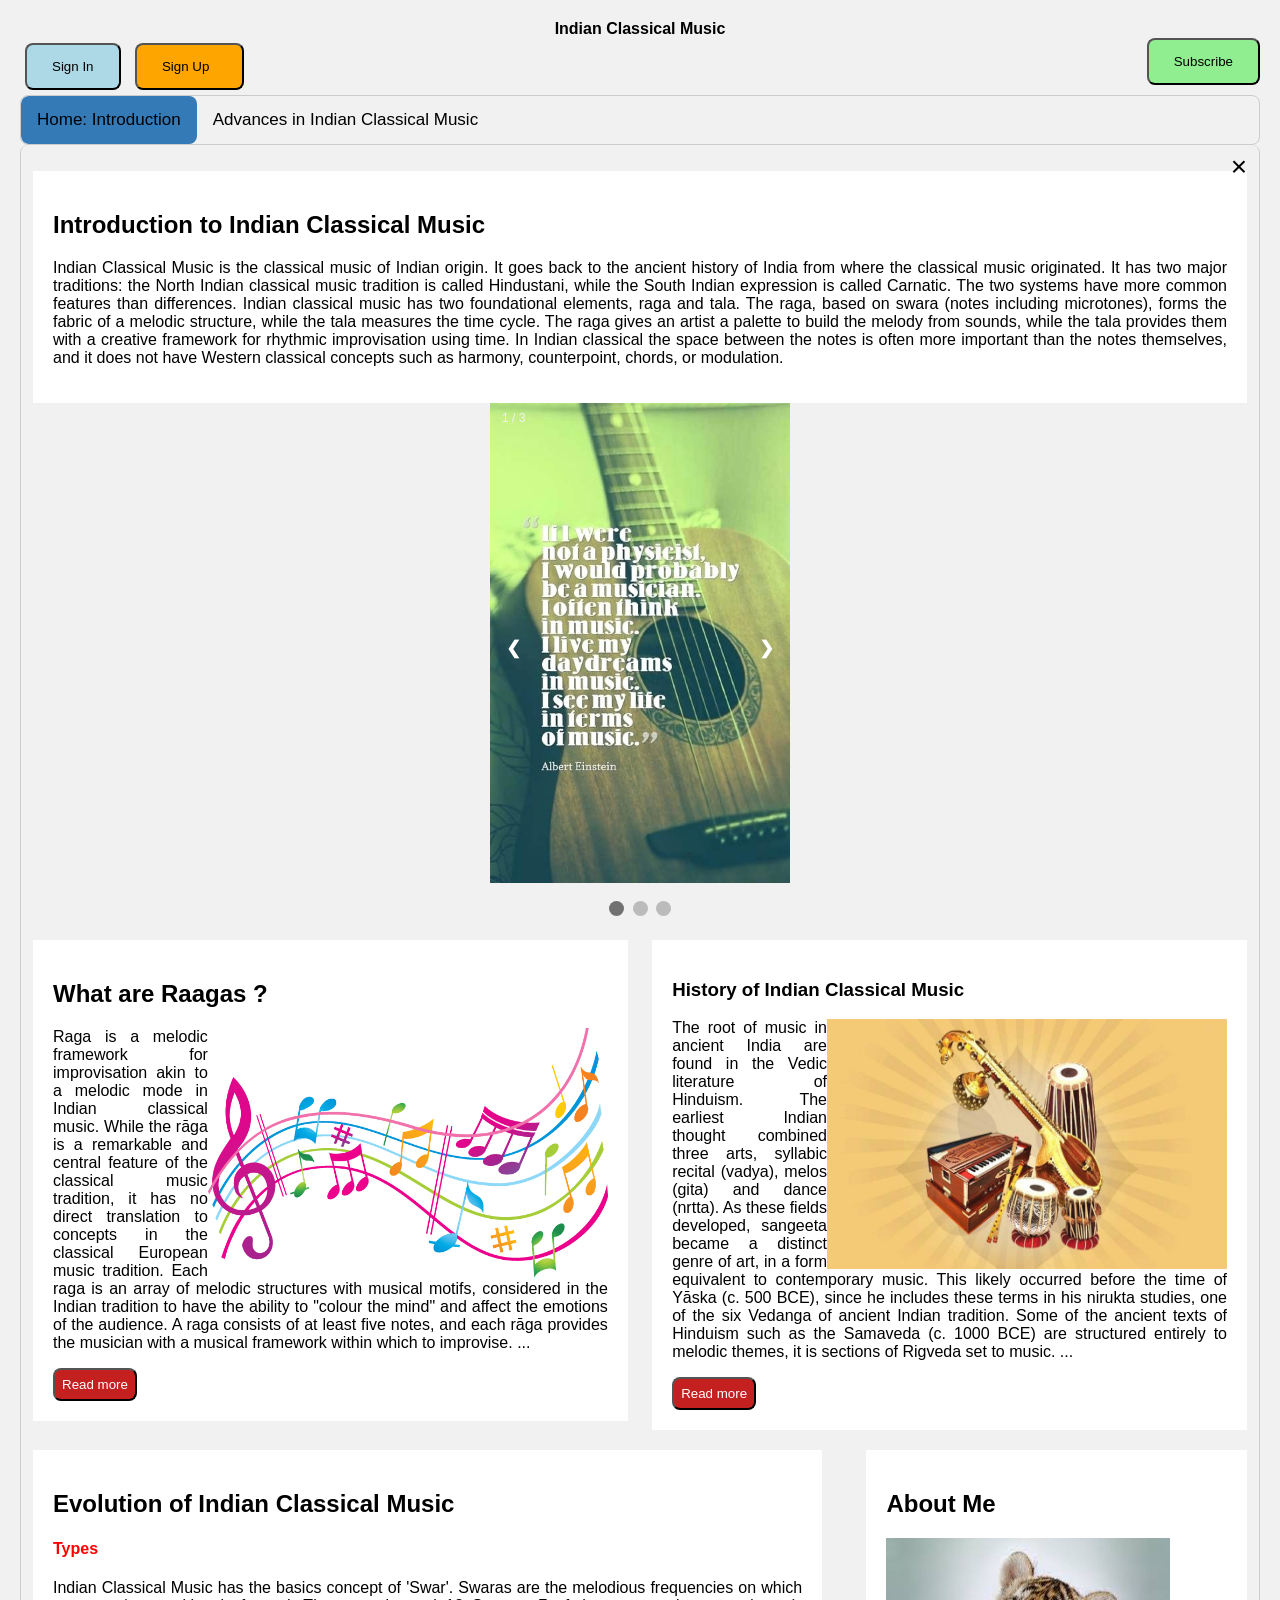
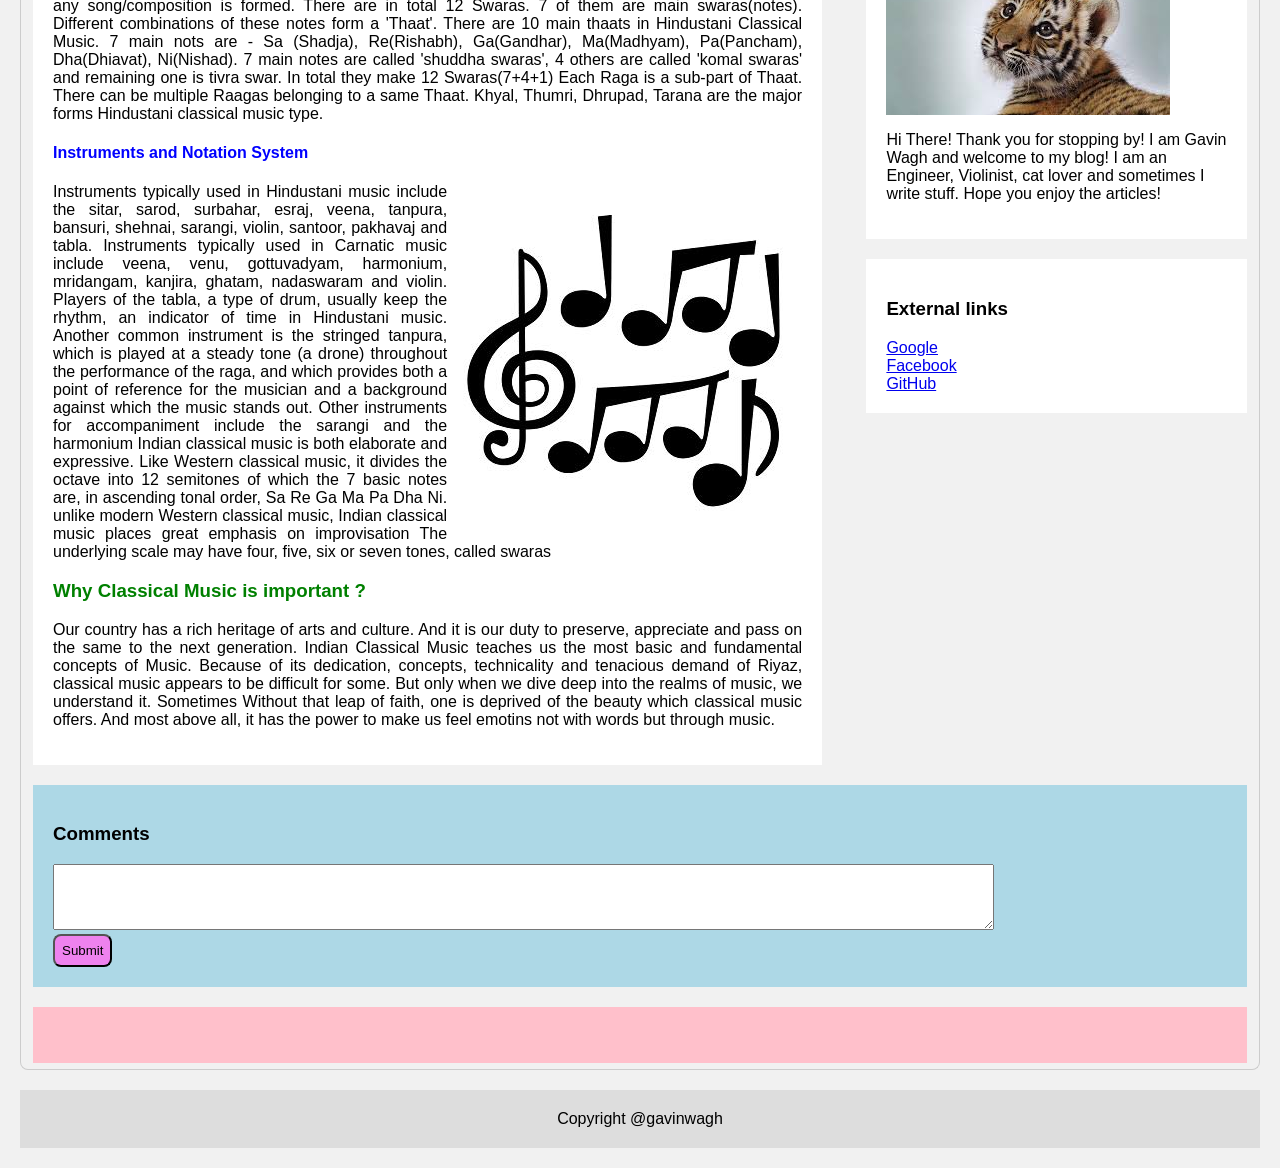
==== commit 9e2cf92f: "Add files via upload" ====
--- a/task.html
+++ b/task.html
@@ -26,7 +26,7 @@
       <div class="modal-content1">
         <span class="close1">&times;</span>
 
-<form style="background-color:lightblue">
+<form name =signinform style="background-color:lightblue" onsubmit="loginuser()" method = post>
   Username:<br>
   <input type="text" id="username1">
   <br>
@@ -43,8 +43,9 @@
       <div class="modal-content2">
         <span class="close2">&times;</span>
 
-<form style="background-color:orange">
-
+<form name = SignUpForm onsubmit = saveuser() style="background-color:orange" method = post>
+<fieldset>
+  <legend>Personal information:</legend>
   First Name:<br>
   <input type="text" id="username2">
   <br>
@@ -54,7 +55,7 @@
   <br>
   <br>
   Username:<br>
-  <input type="text" id="username2">
+  <input type="text" id="username2" name="username">
   <br>
   <br>
   Email Id:<br>
@@ -79,7 +80,8 @@
   <input type="radio" name="gender" value="female"> Female<br>
   <input type="radio" name="gender" value="other"> Other
   <br><br>
-  <input type="submit" id="Login">
+  <input type="submit" value  = 'Submit'>
+  </fieldset>
 </form>
       </div>
     </div>
@@ -364,6 +366,7 @@
 
 // }
       }
+
 </script>
 
 </body>
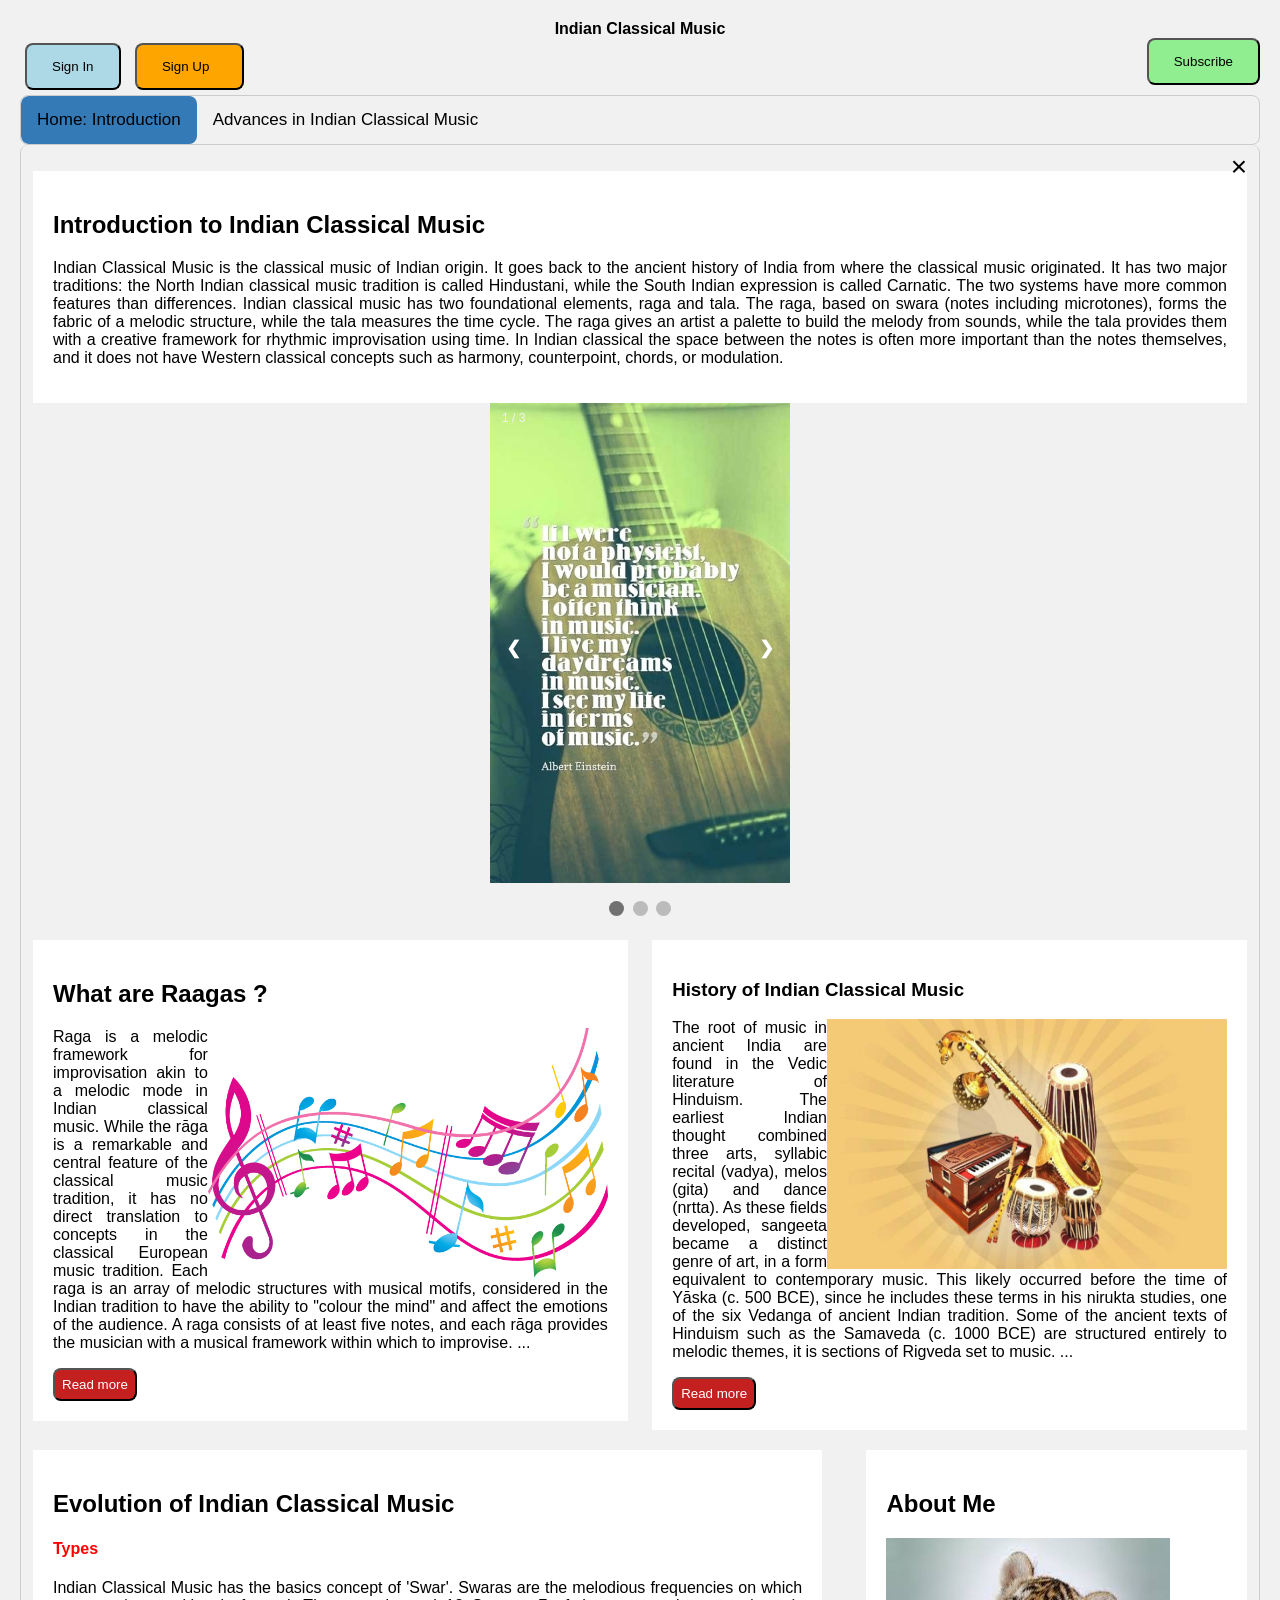
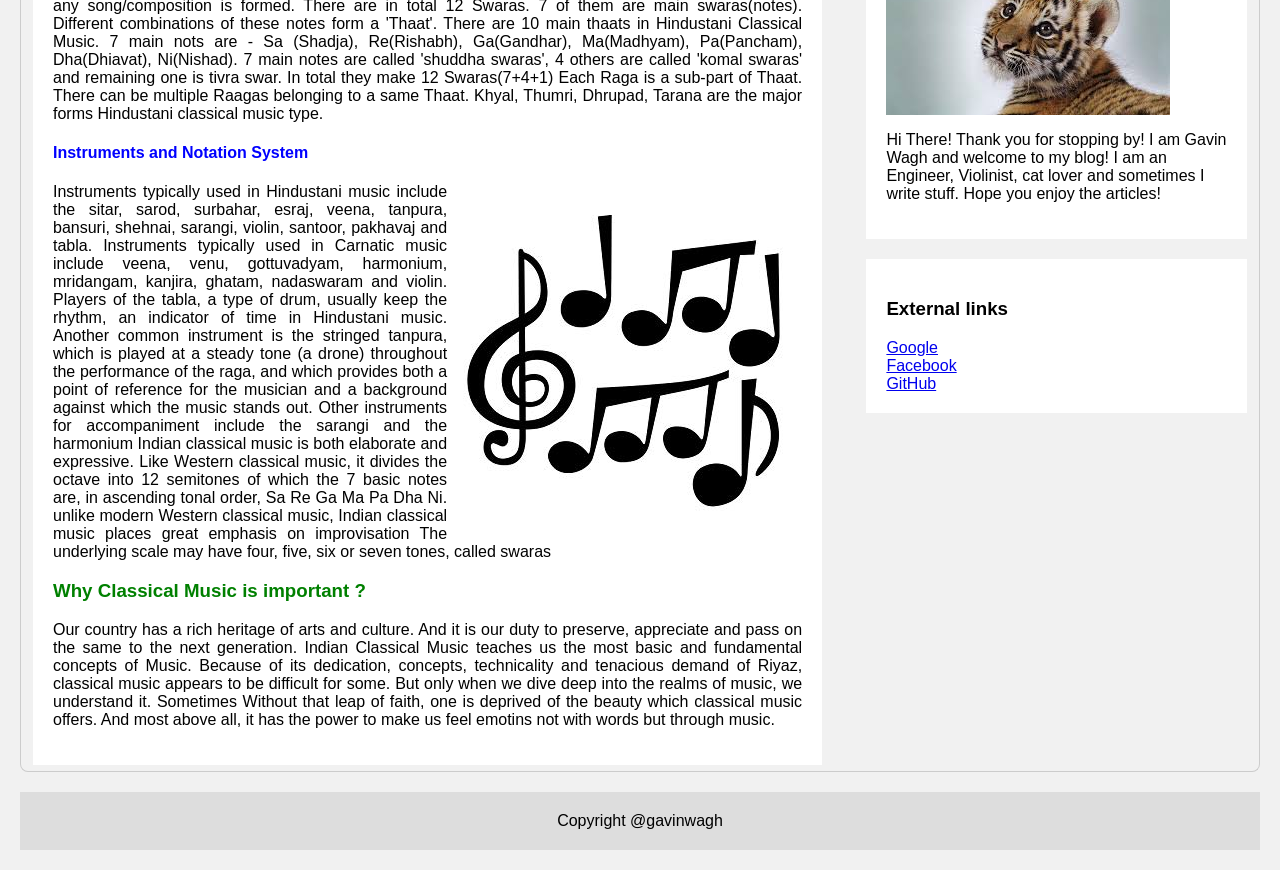
==== commit d23fa836: "Add files via upload" ====
--- a/task.html
+++ b/task.html
@@ -15,9 +15,9 @@
   </head>
 
   <center> <b><font="Georgia" font size="6"> Indian Classical Music </font></b> </center>
-<button type="submit" id = "signInbtn" onclick="signin()"><span>Sign In</span><i class="search"></i></button>
-<button type="submit" id = "subscribe" onclick="function3()" style="float: right;"><span>Subscribe</span></button>
-  <button type="submit" id = "signUpbtn" onclick="signUp()" ><span>Sign Up</span><i class="search"></i></button>
+<button type="button" id = "signInbtn" onclick="signin()"><span>Sign In</span><i class="search"></i></button>
+<button type="button" id = "subscribe" onclick="function3()" style="float: right;"><span>Subscribe</span></button>
+  <button type="button" id = "signUpbtn" onclick="signUp()" ><span>Sign Up</span><i class="search"></i></button>
 </div>
   <body>
 
@@ -26,14 +26,14 @@
       <div class="modal-content1">
         <span class="close1">&times;</span>
 
-<form name =signinform style="background-color:lightblue" onsubmit="loginuser()" method = post>
+<form name =signinform style="background-color:lightblue" onsubmit="return false" method = post>
   Username:<br>
   <input type="text" id="username1">
   <br>
   <br>
   Password:<br>
 <input type="password" id="password" pattern="(?=.*\d)(?=.*[a-z])(?=.*[A-Z]).{8,}" title="Must contain at least one number and one uppercase and lowercase letter, and at least 8 or more characters">
-  <input type="submit" id="Login">
+  <input type="button" value="Submit" id="Login" onclick="loginuser()">
 </form>
       </div>
     </div>
@@ -80,7 +80,7 @@
   <input type="radio" name="gender" value="female"> Female<br>
   <input type="radio" name="gender" value="other"> Other
   <br><br>
-  <input type="submit" value  = 'Submit'>
+  <input type="button" id="signupsubmit" value  = 'Submit'>
   </fieldset>
 </form>
       </div>
@@ -231,17 +231,6 @@
 </div>
 </div>
     </div>
-
-    <div class="card" style="background-color:lightblue">
-    <h3 >Comments</h3>
-    <textarea rows="4" cols="115" id="comment"></textarea><br>
-    <button type="submit" onclick="comment()" class="search1">Submit</button>
-    </div>
-
-
-    <div id="hide1" class="card" style="background-color:pink">
-    <p><span id="display"></p>
-    </div>
 </div>
 
 <div id="advances" class="tabcontent">
@@ -353,19 +342,7 @@
 password1.onchange = validatePassword;
 confirmpasswd.onkeyup = validatePassword;
 
-function comment() {
-  var message =  document.getElementById("comment").value
-  //var x = document.getElementById("hide").value;
-//  if (x.style.display === "none"){
-//    x.style.display = "none";
-  //}
-  //else {
-    display.innerHTML=message;
-//  }
-//  for (i=0;i<=message;i++){
-
-// }
-      }
+
 
 </script>
 
--- a/styles1.css
+++ b/styles1.css
@@ -161,6 +161,13 @@
 cursor: pointer;
 }
 
+#signupsubmit{
+background-color: darkgreen;
+padding: 7px;
+border-radius: 8px;
+color: white;
+cursor: pointer;
+}
 /* Create two unequal columns that floats next to each other */
 /* Left column */
 .leftcolumn {
